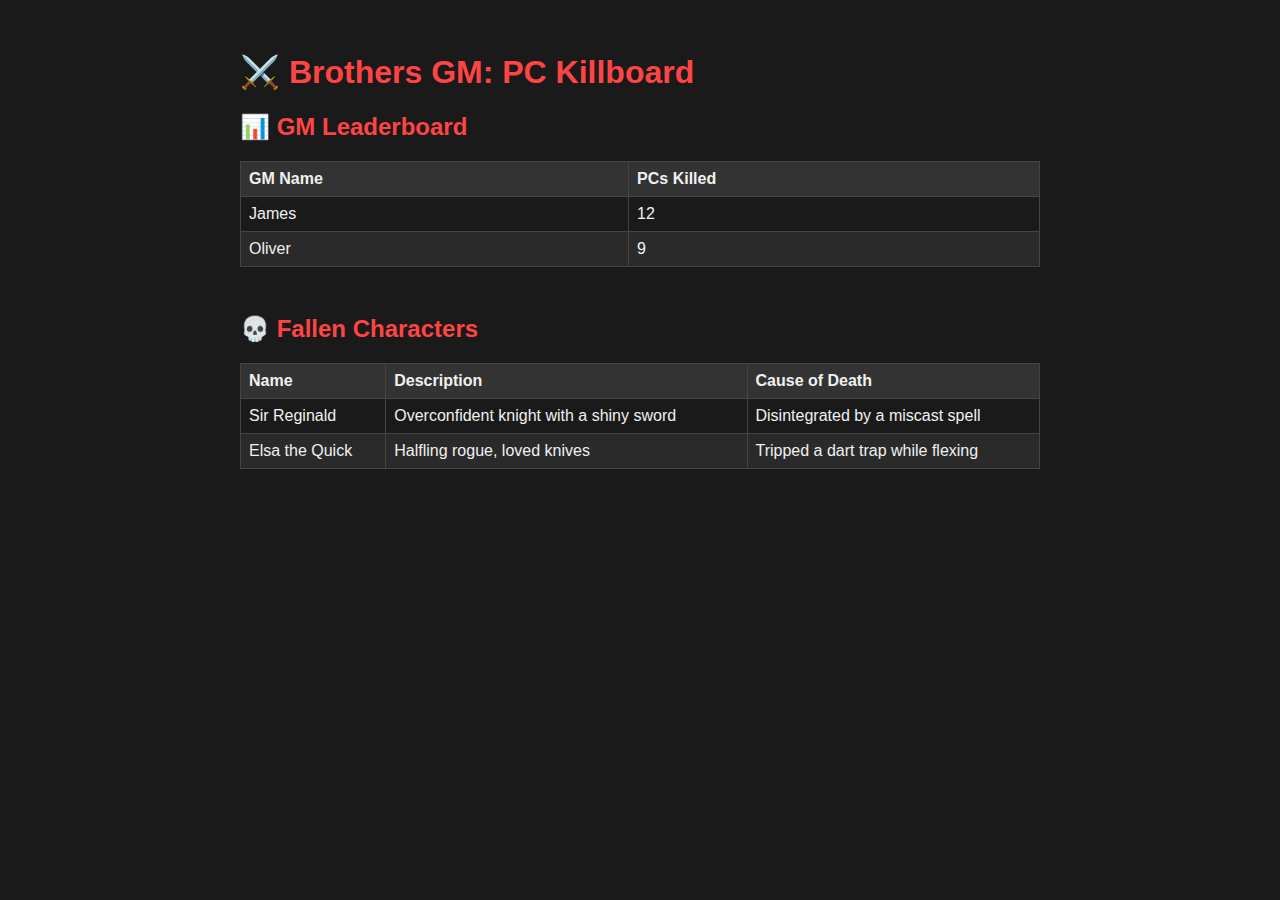
==== index.html @ 62655804 "Initial commit" ====
<!DOCTYPE html>
<html lang="en">
<head>
  <meta charset="UTF-8">
  <title>Brothers GM: PC Killboard</title>
  <style>
    body {
      font-family: sans-serif;
      background: #1a1a1a;
      color: #f0f0f0;
      padding: 2rem;
      max-width: 800px;
      margin: auto;
    }

    h1, h2 {
      color: #ff4444;
    }

    table {
      width: 100%;
      border-collapse: collapse;
      margin-bottom: 3rem;
    }

    th, td {
      border: 1px solid #444;
      padding: 0.5rem;
      text-align: left;
    }

    th {
      background: #333;
    }

    tr:nth-child(even) {
      background: #2a2a2a;
    }
  </style>
</head>
<body>
  <h1>⚔️ Brothers GM: PC Killboard</h1>

  <h2>📊 GM Leaderboard</h2>
  <table id="leaderboard">
    <thead>
      <tr>
        <th>GM Name</th>
        <th>PCs Killed</th>
      </tr>
    </thead>
    <tbody>
      <tr><td>James</td><td>12</td></tr>
      <tr><td>Oliver</td><td>9</td></tr>
    </tbody>
  </table>

  <h2>💀 Fallen Characters</h2>
  <table id="deathlog">
    <thead>
      <tr>
        <th>Name</th>
        <th>Description</th>
        <th>Cause of Death</th>
      </tr>
    </thead>
    <tbody>
      <tr>
        <td>Sir Reginald</td>
        <td>Overconfident knight with a shiny sword</td>
        <td>Disintegrated by a miscast spell</td>
      </tr>
      <tr>
        <td>Elsa the Quick</td>
        <td>Halfling rogue, loved knives</td>
        <td>Tripped a dart trap while flexing</td>
      </tr>
    </tbody>
  </table>
</body>
</html>
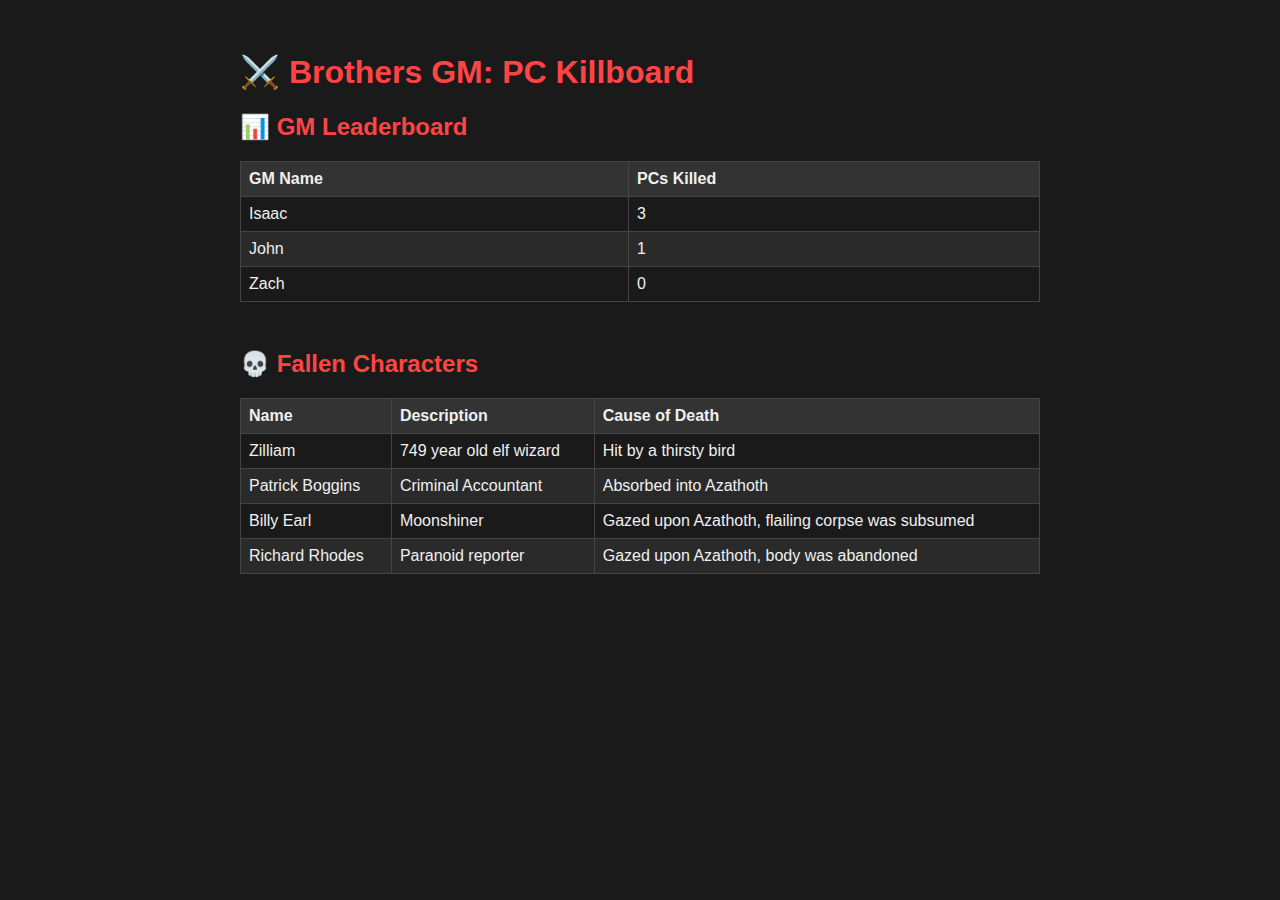
==== commit 6ac580b5: "data update" ====
--- a/index.html
+++ b/index.html
@@ -50,8 +50,18 @@
       </tr>
     </thead>
     <tbody>
-      <tr><td>James</td><td>12</td></tr>
-      <tr><td>Oliver</td><td>9</td></tr>
+      <tr>
+         <td>Isaac</td>
+         <td>3</td>
+      </tr>
+      <tr>
+         <td>John</td>
+         <td>1</td>
+      </tr>
+      <tr>
+         <td>Zach</td>
+         <td>0</td>
+      </tr>
     </tbody>
   </table>
 
@@ -66,15 +76,32 @@
     </thead>
     <tbody>
       <tr>
-        <td>Sir Reginald</td>
-        <td>Overconfident knight with a shiny sword</td>
-        <td>Disintegrated by a miscast spell</td>
+      <td>Zilliam</td>
+      <td>749 year old elf wizard</td>
+      <td>Hit by a thirsty bird</td>
       </tr>
       <tr>
-        <td>Elsa the Quick</td>
-        <td>Halfling rogue, loved knives</td>
-        <td>Tripped a dart trap while flexing</td>
+         <td>Patrick Boggins</td>
+         <td>Criminal Accountant</td>
+         <td>Absorbed into Azathoth</td>
       </tr>
+      <tr>
+         <td>Billy Earl</td>
+         <td>Moonshiner</td>
+         <td>Gazed upon Azathoth, flailing corpse was subsumed</td>
+      </tr>
+      <tr>
+         <td>Richard Rhodes</td>
+         <td>Paranoid reporter</td>
+         <td>Gazed upon Azathoth, body was abandoned</td>
+      </tr>
+      <!--
+         <tr>
+         <td>character_name</td>
+         <td>Description_Of_Character</td>
+         <td>Cause_Of_Death</td>
+         </tr>
+      -->
     </tbody>
   </table>
 </body>
